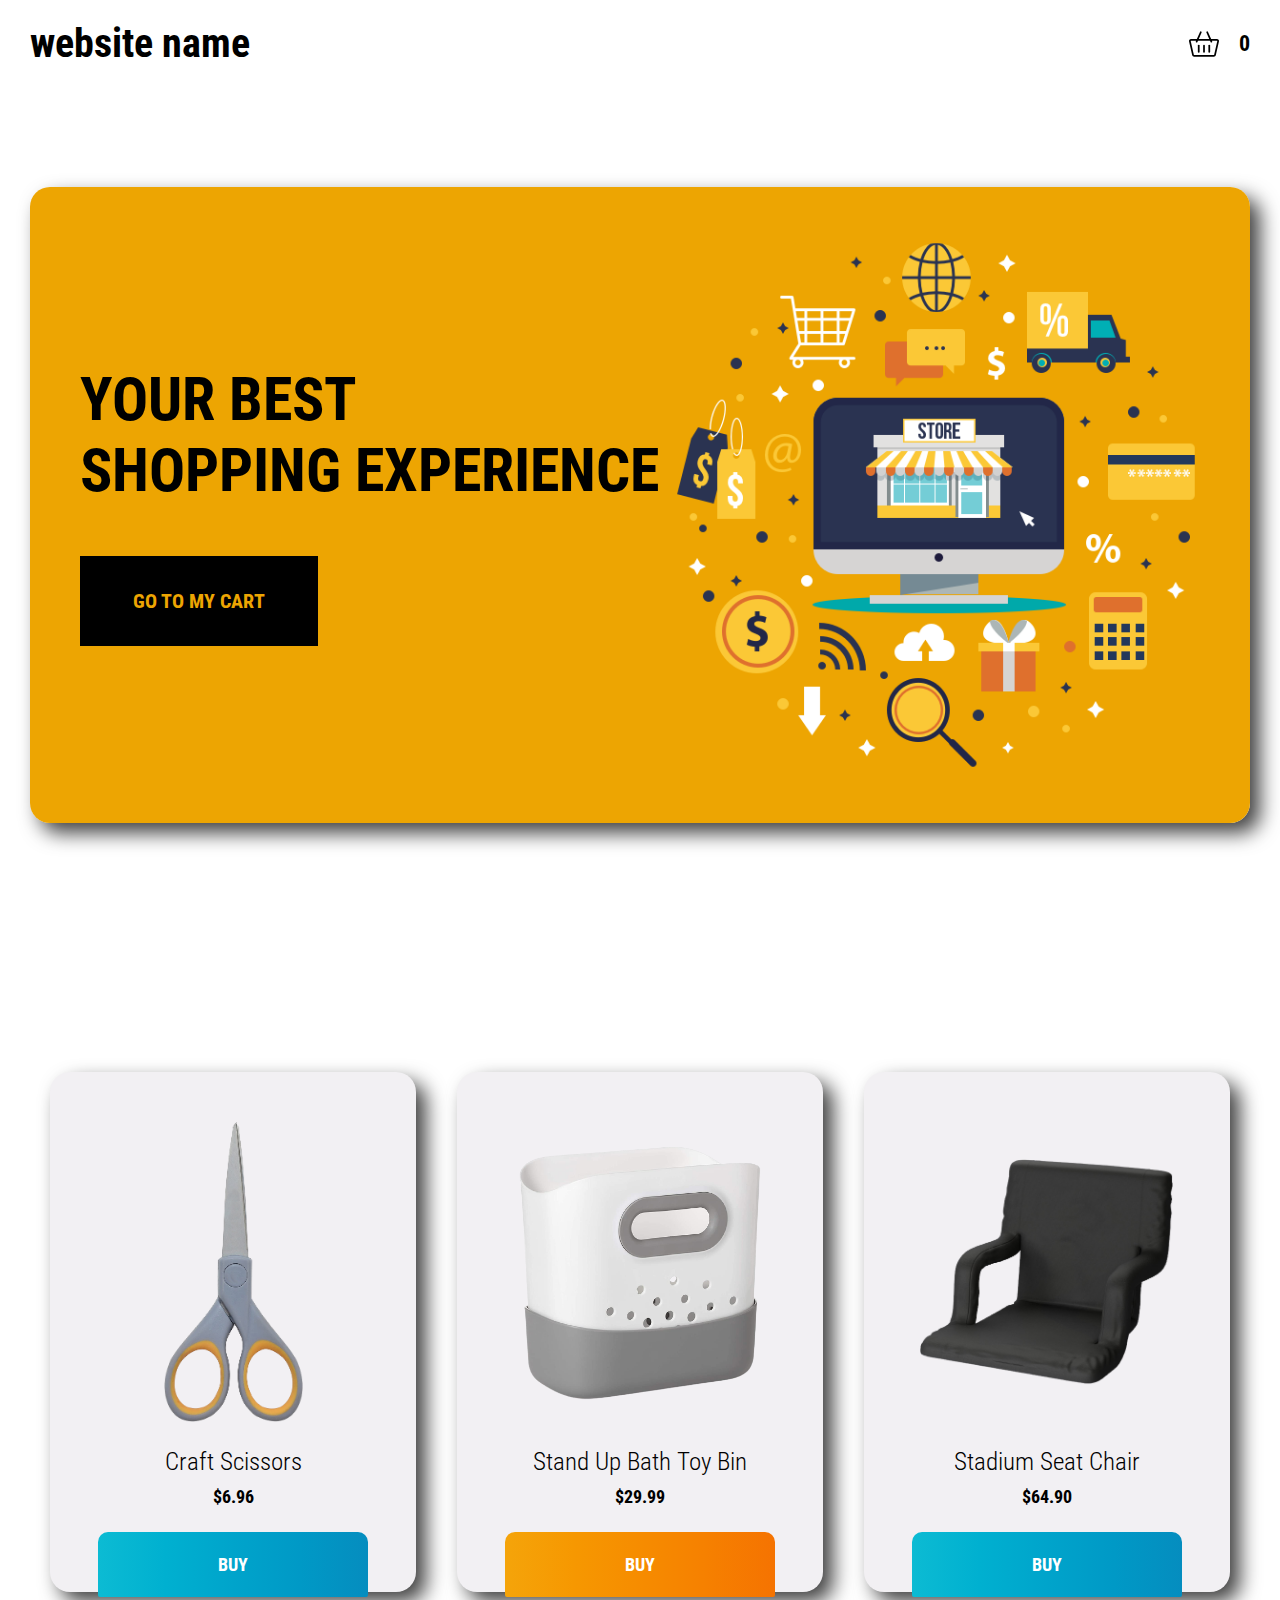
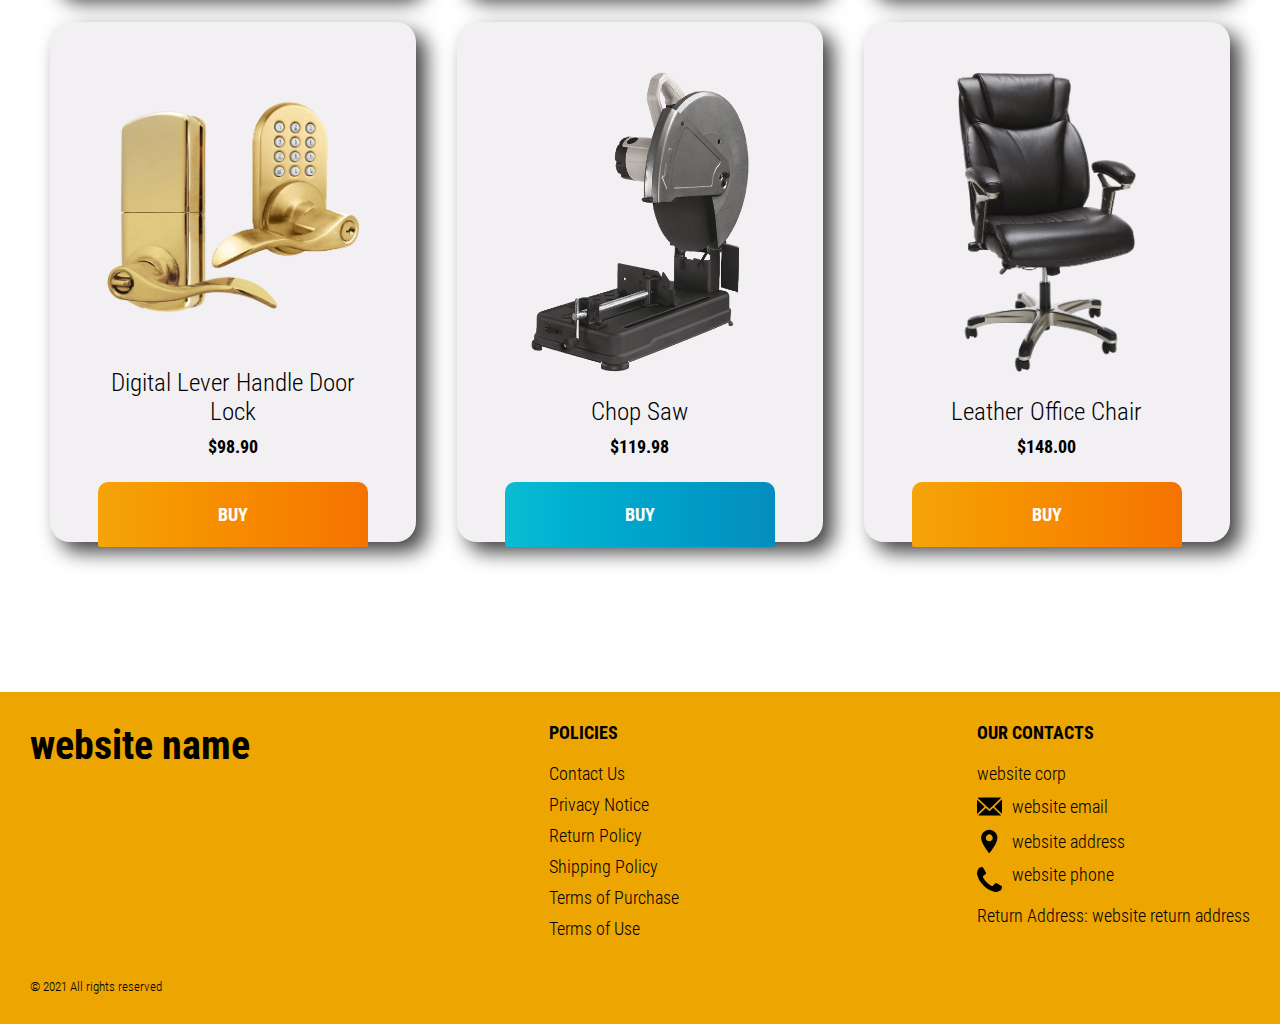
==== index.html @ 07bf19a6 "+" ====
<!DOCTYPE html>
<html lang="en">

<head>
  <meta charset="UTF-8" />
  <meta http-equiv="X-UA-Compatible" content="IE=edge" />
  <meta name="viewport" content="width=device-width, initial-scale=1.0" />
  <link rel="stylesheet" href="./css/style.css" />
  <title>Shop</title>

</head>

<body>

  <div class="wrapper">



    <div class="header__wrapper">
      <div class="container">
        <header class="header">
          <div class="logo__box">
            <a href="./index.html" class="header__logo logo js_logo-data" data-text="Logo">
              <span class="js_website-name"></span>
            </a>
          </div>
          <a href="./shop.html" class="cart__btn">
            <svg enable-background="new 0 0 512 512" height="40" viewBox="0 0 512 512" width="40"
              xmlns="http://www.w3.org/2000/svg">
              <path
                d="m504.399 185.065c-6.761-8.482-16.904-13.348-27.83-13.348h-98.604l-53.469-122.433c-3.315-7.591-12.157-11.06-19.749-7.743-7.592 3.315-11.059 12.158-7.743 19.75l48.225 110.427h-178.458l48.225-110.427c3.315-7.592-.151-16.434-7.743-19.75-7.591-3.317-16.434.15-19.749 7.743l-53.469 122.434h-98.604c-10.926 0-21.069 4.865-27.83 13.348-6.637 8.328-9.086 19.034-6.719 29.376l52.657 230c3.677 16.06 17.884 27.276 34.549 27.276h335.824c16.665 0 30.872-11.216 34.549-27.276l52.657-230.001c2.367-10.342-.082-21.048-6.719-29.376zm-80.487 256.652h-335.824c-2.547 0-4.778-1.67-5.305-3.972l-52.657-229.998c-.413-1.805.28-3.163.936-3.984.608-.764 1.985-2.045 4.369-2.045h85.503l-3.929 8.997c-3.315 7.592.151 16.434 7.743 19.75 1.954.854 3.99 1.258 5.995 1.258 5.782 0 11.292-3.363 13.754-9l9.173-21.003h204.662l9.173 21.003c2.462 5.638 7.972 9 13.754 9 2.004 0 4.041-.404 5.995-1.258 7.592-3.315 11.059-12.158 7.743-19.75l-3.929-8.997h85.503c2.384 0 3.761 1.281 4.369 2.045.655.822 1.349 2.18.936 3.983l-52.657 230c-.528 2.301-2.76 3.971-5.307 3.971z" />
              <path
                d="m166 266.717c-8.284 0-15 6.716-15 15v110c0 8.284 6.716 15 15 15s15-6.716 15-15v-110c0-8.284-6.715-15-15-15z" />
              <path
                d="m256 266.717c-8.284 0-15 6.716-15 15v110c0 8.284 6.716 15 15 15s15-6.716 15-15v-110c0-8.284-6.716-15-15-15z" />
              <path
                d="m346 266.717c-8.284 0-15 6.716-15 15v110c0 8.284 6.716 15 15 15s15-6.716 15-15v-110c-.001-8.284-6.716-15-15-15z" />
            </svg>
            <span class="cart__span js_cart__span">0</span>


          </a>
        </header>
      </div>
    </div>

    <main class="main">
      <div class="hero__wrapper">
        <div class="container">
          <section class="hero">
            <img src="./img/bg.png" alt="" class="img">
            <div class="hero__block">
              <h1 class="title">Your Best <br>Shopping Experience</h1>
              <a href="./shop.html" class="hero__btn">go to my cart</a>
            </div>
          </section>
        </div>
      </div>

      <div class="products__wrapper">


        <section class="products">
          <div class="container">
            <div class="sub-title__box">
              <p class="text success-message js_success-message">Success! You have added <span
                  class="js_success-product-name"></span> to your shopping cart!</p>
            </div>
            <ul class="products__list js_products__list"></ul>


          </div>
        </section>
      </div>
    </main>

    <div class="footer__wrapper">
      <div class="container">
        <footer class="footer">
          <div class="footer__top">
            <div class="logo__box">
              <a href="./index.html" class="footer__logo logo js_logo-data" data-text="Logo">
                <span class="js_website-name"></span>
              </a>
            </div>
            <div class="footer__right">
              <p class="footer__title">Policies</p>
              <a href="./contacts.html" class="text footer__link footer__page-link">
                <span class="footer__link-span">Contact Us</span>
              </a>
              <a href="./privacy.html" class="text footer__link footer__page-link">
                <span class="footer__link-span">Privacy Notice</span>
              </a>
              <a href="./return.html" class="text footer__link footer__page-link">
                <span class="footer__link-span">Return Policy</span>
              </a>
              <a href="./shipping.html" class="text footer__link footer__page-link">
                <span class="footer__link-span">Shipping Policy</span>
              </a>
              <a href="./purchase.html" class="text footer__link footer__page-link">
                <span class="footer__link-span">Terms of Purchase</span>
              </a>
              <a href="./use.html" class="text footer__link footer__page-link">
                <span class="footer__link-span">Terms of Use</span>
              </a>
            </div>
            <div class="footer__left">
              <p class="footer__title">Our Contacts</p>
              <p class="text js_website-corp"></p>
              <div class="text footer__text">
                <svg xmlns="http://www.w3.org/2000/svg" xmlns:xlink="http://www.w3.org/1999/xlink" x="0px" y="0px"
                  viewBox="0 0 230.17 230.17" style="enable-background:new 0 0 230.17 230.17;" xml:space="preserve">
                  <g>
                    <path
                      d="M230,49.585c0-0.263,0.181-0.519,0.169-0.779l-70.24,67.68l70.156,65.518c0.041-0.468-0.085-0.94-0.085-1.418V49.585z" />
                    <path
                      d="M149.207,126.901l-28.674,27.588c-1.451,1.396-3.325,2.096-5.2,2.096c-1.836,0-3.672-0.67-5.113-2.013l-28.596-26.647
                           L11.01,195.989c1.717,0.617,3.56,1.096,5.49,1.096h197.667c2.866,0,5.554-0.873,7.891-2.175L149.207,126.901z" />
                    <path d="M115.251,138.757L222.447,35.496c-2.427-1.443-5.252-2.411-8.28-2.411H16.5c-3.943,0-7.556,1.531-10.37,3.866
                           L115.251,138.757z" />
                    <path d="M0,52.1v128.484c0,1.475,0.339,2.897,0.707,4.256l69.738-67.156L0,52.1z" />
                  </g>
                </svg>
                <a href="" class="footer__link js_website-email"></a>
              </div>

              <p class="text footer__text">
                <svg viewBox="-119 -21 682 682.66669" xmlns="http://www.w3.org/2000/svg">
                  <path
                    d="m216.210938 0c-122.664063 0-222.460938 99.796875-222.460938 222.460938 0 154.175781 222.679688 417.539062 222.679688 417.539062s222.242187-270.945312 222.242187-417.539062c0-122.664063-99.792969-222.460938-222.460937-222.460938zm67.121093 287.597656c-18.507812 18.503906-42.8125 27.757813-67.121093 27.757813-24.304688 0-48.617188-9.253907-67.117188-27.757813-37.011719-37.007812-37.011719-97.226562 0-134.238281 17.921875-17.929687 41.761719-27.804687 67.117188-27.804687 25.355468 0 49.191406 9.878906 67.121093 27.804687 37.011719 37.011719 37.011719 97.230469 0 134.238281zm0 0" />
                </svg>
                <span class="footer__link footer__link-no js_website-address">1360 Clifton Ave. #237, Clifton, NJ 07012,
                  USA</span>
              </p>
              <div class="text footer__text">
                <svg xmlns="http://www.w3.org/2000/svg" xmlns:xlink="http://www.w3.org/1999/xlink" x="0px" y="0px"
                  viewBox="0 0 401.998 401.998" style="enable-background:new 0 0 401.998 401.998;" xml:space="preserve">
                  <g>
                    <path
                      d="M401.129,311.475c-1.137-3.426-8.371-8.473-21.697-15.129c-3.61-2.098-8.754-4.949-15.41-8.566
		                  c-6.662-3.617-12.709-6.95-18.13-9.996c-5.432-3.045-10.521-5.995-15.276-8.846c-0.76-0.571-3.139-2.234-7.136-5
		                  c-4.001-2.758-7.375-4.805-10.14-6.14c-2.759-1.327-5.473-1.995-8.138-1.995c-3.806,0-8.56,2.714-14.268,8.135
		                  c-5.708,5.428-10.944,11.324-15.7,17.706c-4.757,6.379-9.802,12.275-15.126,17.7c-5.332,5.427-9.713,8.138-13.135,8.138
		                  c-1.718,0-3.86-0.479-6.427-1.424c-2.566-0.951-4.518-1.766-5.858-2.423c-1.328-0.671-3.607-1.999-6.845-4.004
		                  c-3.244-1.999-5.048-3.094-5.428-3.285c-26.075-14.469-48.438-31.029-67.093-49.676c-18.649-18.658-35.211-41.019-49.676-67.097
		                  c-0.19-0.381-1.287-2.19-3.284-5.424c-2-3.237-3.333-5.518-3.999-6.854c-0.666-1.331-1.475-3.283-2.425-5.852
		                  s-1.427-4.709-1.427-6.424c0-3.424,2.713-7.804,8.138-13.134c5.424-5.327,11.326-10.373,17.7-15.128
		                  c6.379-4.755,12.275-9.991,17.701-15.699c5.424-5.711,8.136-10.467,8.136-14.273c0-2.663-0.666-5.378-1.997-8.137
		                  c-1.332-2.765-3.378-6.139-6.139-10.138c-2.762-3.997-4.427-6.374-4.999-7.139c-2.852-4.755-5.799-9.846-8.848-15.271
		                  c-3.049-5.424-6.377-11.47-9.995-18.131c-3.615-6.658-6.468-11.799-8.564-15.415C98.986,9.233,93.943,1.997,90.516,0.859
		                  C89.183,0.288,87.183,0,84.521,0c-5.142,0-11.85,0.95-20.129,2.856c-8.282,1.903-14.799,3.899-19.558,5.996
		                  c-9.517,3.995-19.604,15.605-30.264,34.826C4.863,61.566,0.01,79.271,0.01,96.78c0,5.135,0.333,10.131,0.999,14.989
		                  c0.666,4.853,1.856,10.326,3.571,16.418c1.712,6.09,3.093,10.614,4.137,13.56c1.045,2.948,2.996,8.229,5.852,15.845
		                  c2.852,7.614,4.567,12.275,5.138,13.988c6.661,18.654,14.56,35.307,23.695,49.964c15.03,24.362,35.541,49.539,61.521,75.521
		                  c25.981,25.98,51.153,46.49,75.517,61.526c14.655,9.134,31.314,17.032,49.965,23.698c1.714,0.568,6.375,2.279,13.986,5.141
		                  c7.614,2.854,12.897,4.805,15.845,5.852c2.949,1.048,7.474,2.43,13.559,4.145c6.098,1.715,11.566,2.905,16.419,3.576
		                  c4.856,0.657,9.853,0.996,14.989,0.996c17.508,0,35.214-4.856,53.105-14.562c19.219-10.656,30.826-20.745,34.823-30.269
		                  c2.102-4.754,4.093-11.273,5.996-19.555c1.909-8.278,2.857-14.985,2.857-20.126C401.99,314.814,401.703,312.819,401.129,311.475z" />
                  </g>
                </svg>
                <a href="" class="text footer__link footer__text js_website-phone"></a>
              </div>

              <p class="text">Return Address: <span class="js_website-return-address"></span></p>
            </div>
          </div>
          <span class="footer__span">© 2021 All rights reserved</span>
        </footer>
      </div>
    </div>
  </div>





  <script type="module" src="./js/cart.js"></script>
  <script type="module" src="./js/add-to-cart.js"></script>
  <script type="module" src="./js/on-load.js"></script>
  <script src="./js/canvas.js"></script>
  <script src="./js/website-data.js"></script>
</body>

</html>
---- css/style.css ----
@import './fonts.css';
@import './vars.css';
@import './utils.css';
@import './header.css';
@import './footer.css';
@import './hero.css';
@import './products.css';
@import './product.css';
@import './text-section.css';
@import './order.css';
@import './animation.css';
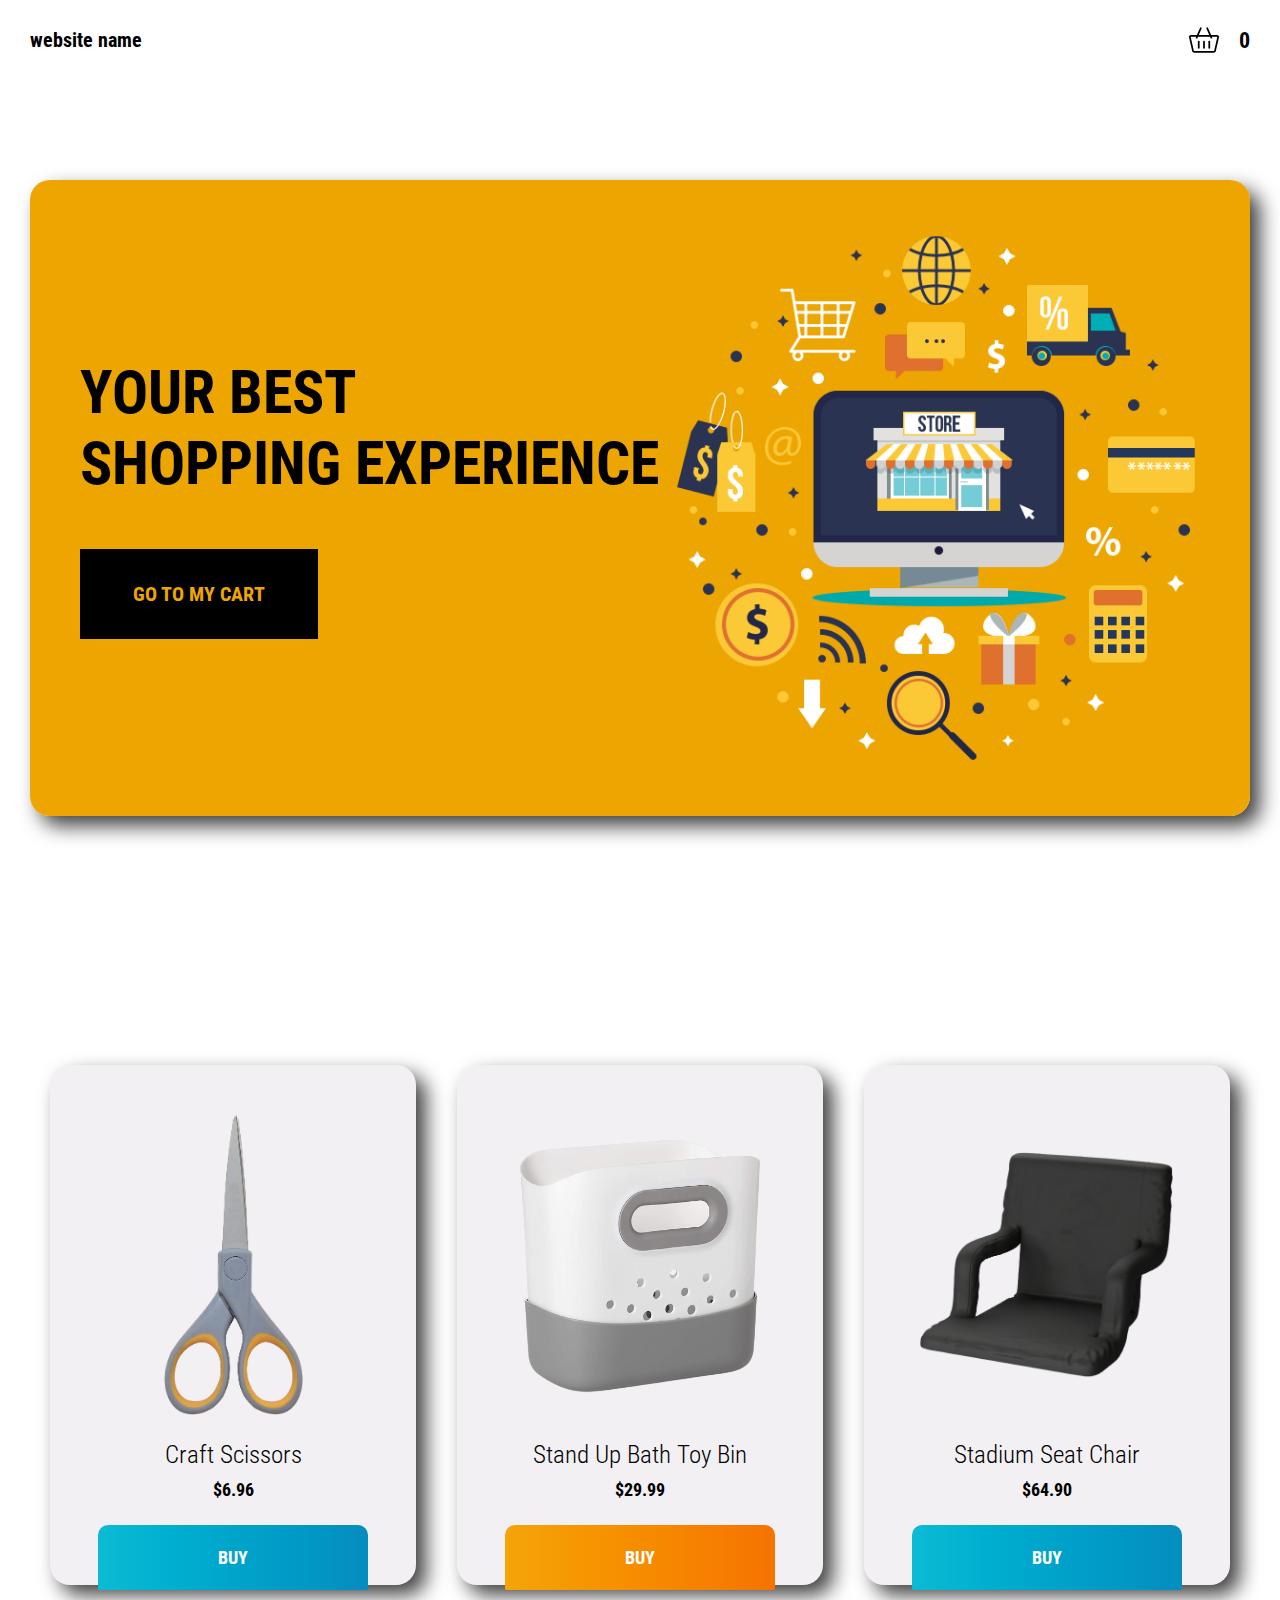
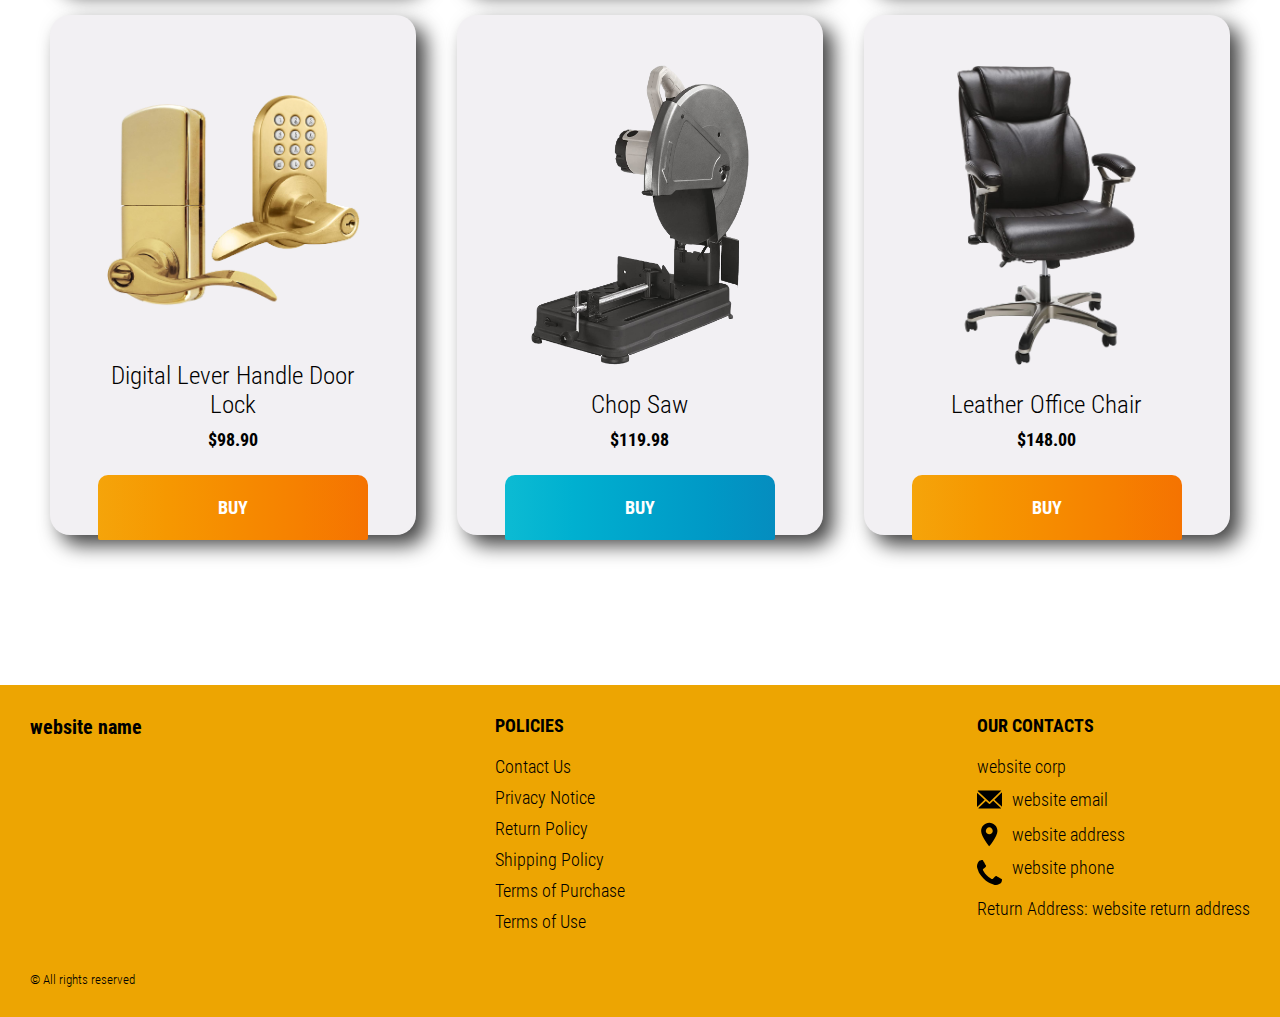
==== commit 1162f134: "+" ====
--- a/index.html
+++ b/index.html
@@ -14,7 +14,14 @@
 
   <div class="wrapper">
 
-
+    <div class="error__overlay js_error__overlay">
+      <div class="error">
+        <span class="text bold error__text error__title">ERROR:</span>
+        <p class="text error__text">You cannot add more than $500 worth of items to your cart.</p>
+        <p class="text error__text">The selected item will not be added.</p>
+        <button class="text error__btn js_error__btn">close</button>
+      </div>
+    </div>
 
     <div class="header__wrapper">
       <div class="container">
@@ -164,7 +171,7 @@
               <p class="text">Return Address: <span class="js_website-return-address"></span></p>
             </div>
           </div>
-          <span class="footer__span">© 2021 All rights reserved</span>
+          <span class="footer__span">© All rights reserved</span>
         </footer>
       </div>
     </div>
